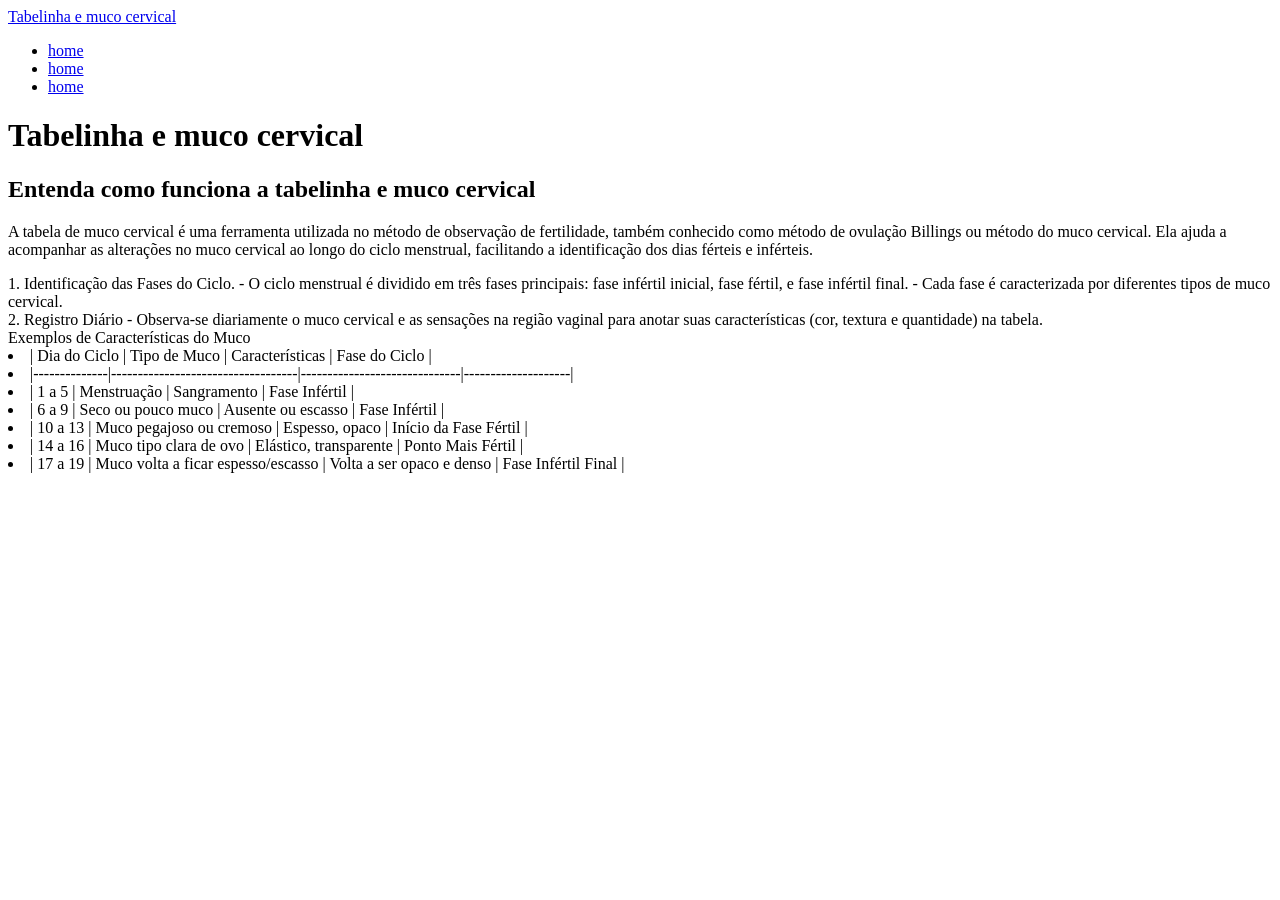
==== amigos de izael.html @ 0b13da15 "Add files via upload" ====
<!DOCTYPE html>
<html lang="pt-br">
<head>
    <meta charset="UTF-8">
    <meta name="viewport" content="width=device-width, initial-scale=1.0">
    <title>Tabelinha e muco cervical</title>
    <link rel="stylesheet" href="style.css">
</head>
<body>
    <header> 
        <nav>
            <a href="#" class="logo">Tabelinha e muco cervical</a>
        </nav>

        <nav>
            <ul class="nav-lista">
                <li><a href="#">home</a></li>
                <li><a href="#">home</a></li>
                <li><a href="#">home</a></li>

            </ul>
        </nav>
        <h1> Tabelinha e muco cervical</h1>
        <h2>Entenda como funciona a tabelinha e muco cervical</h2>
     </header>
     <p> 
            A tabela de muco cervical é uma ferramenta utilizada no método de observação de fertilidade, 
            também conhecido como método de ovulação Billings ou método do muco cervical. 
             Ela ajuda a acompanhar as alterações no muco cervical ao longo do ciclo menstrual, 
            facilitando a identificação dos dias férteis e inférteis. 
    </p>

    <div>
        1. Identificação das Fases do Ciclo.
        - O ciclo menstrual é dividido em três fases principais: fase infértil inicial, fase fértil, e fase infértil final.
        - Cada fase é caracterizada por diferentes tipos de muco cervical.
     </div>
    
     <div>
        2. Registro Diário
        - Observa-se diariamente o muco cervical e as sensações na região vaginal para anotar suas características (cor, textura e quantidade) na tabela.
     </div>

        <div>  
            Exemplos de Características do Muco

          <li>| Dia do Ciclo | Tipo de Muco                      | Características              | Fase do Ciclo     |</li>
          <li>|--------------|-----------------------------------|------------------------------|--------------------|</li>  
          <li>| 1 a 5        | Menstruação                       | Sangramento                  | Fase Infértil     |</li> 
          <li>| 6 a 9        | Seco ou pouco muco                | Ausente ou escasso           | Fase Infértil     |</li>
          <li>| 10 a 13      | Muco pegajoso ou cremoso          | Espesso, opaco               | Início da Fase Fértil |</li>  
          <li>| 14 a 16      | Muco tipo clara de ovo            | Elástico, transparente       | Ponto Mais Fértil |</li> 
          <li>| 17 a 19      | Muco volta a ficar espesso/escasso | Volta a ser opaco e denso    | Fase Infértil Final |</li>
        </div>
</body>
</html>
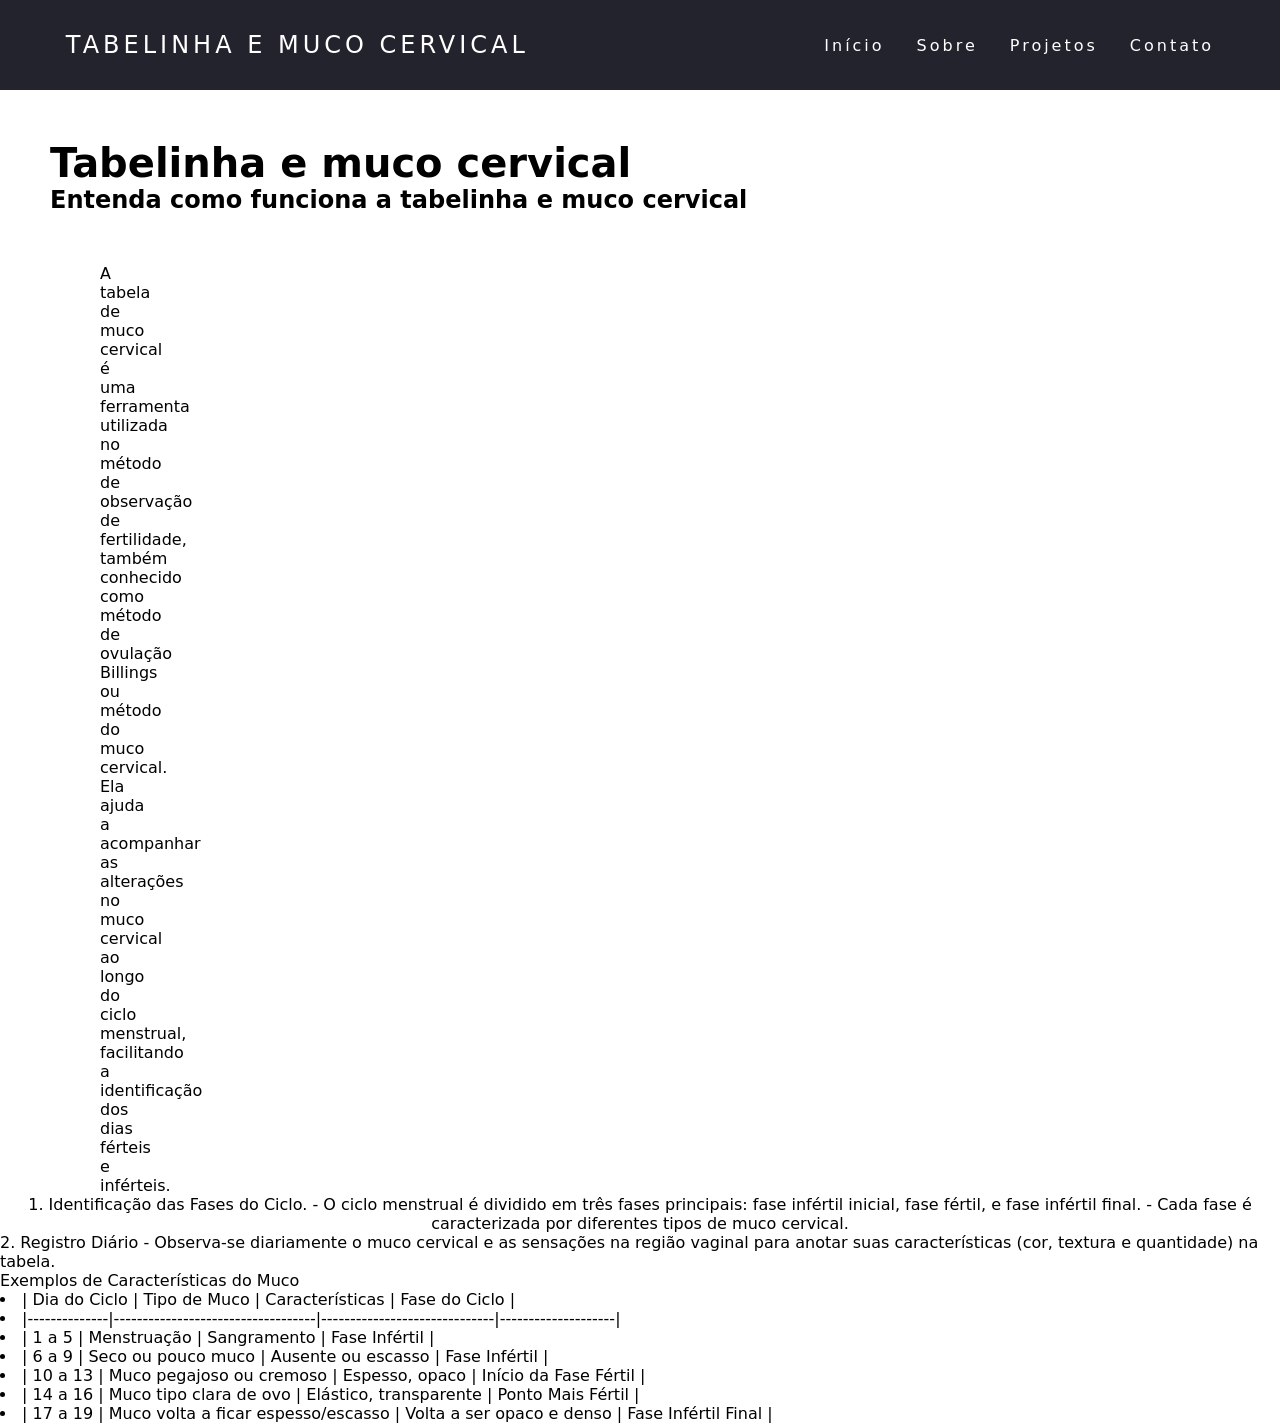
==== commit dc4a86c2: "Add files via upload" ====
--- a/amigos de izael.html
+++ b/amigos de izael.html
@@ -4,44 +4,66 @@
     <meta charset="UTF-8">
     <meta name="viewport" content="width=device-width, initial-scale=1.0">
     <title>Tabelinha e muco cervical</title>
-    <link rel="stylesheet" href="style.css">
+    <link rel="stylesheet" href="css/style.css">
 </head>
 <body>
-    <header> 
+   
+
+
+     <header>
         <nav>
-            <a href="#" class="logo">Tabelinha e muco cervical</a>
+          <a class="logo" href="/">Tabelinha e muco cervical</a>
+          <div class="mobile-menu">
+            <div class="line1"></div>
+            <div class="line2"></div>
+            <div class="line3"></div>
+          </div>
+          <ul class="nav-list">
+            <li><a href="#">Início</a></li>
+            <li><a href="#">Sobre</a></li>
+            <li><a href="#">Projetos</a></li>
+            <li><a href="#">Contato</a></li>
+          </ul>
         </nav>
+      </header>
 
-        <nav>
-            <ul class="nav-lista">
-                <li><a href="#">home</a></li>
-                <li><a href="#">home</a></li>
-                <li><a href="#">home</a></li>
 
-            </ul>
-        </nav>
-        <h1> Tabelinha e muco cervical</h1>
-        <h2>Entenda como funciona a tabelinha e muco cervical</h2>
-     </header>
-     <p> 
-            A tabela de muco cervical é uma ferramenta utilizada no método de observação de fertilidade, 
-            também conhecido como método de ovulação Billings ou método do muco cervical. 
-             Ela ajuda a acompanhar as alterações no muco cervical ao longo do ciclo menstrual, 
-            facilitando a identificação dos dias férteis e inférteis. 
-    </p>
+      <main>
 
-    <div>
-        1. Identificação das Fases do Ciclo.
-        - O ciclo menstrual é dividido em três fases principais: fase infértil inicial, fase fértil, e fase infértil final.
-        - Cada fase é caracterizada por diferentes tipos de muco cervical.
-     </div>
-    
-     <div>
-        2. Registro Diário
-        - Observa-se diariamente o muco cervical e as sensações na região vaginal para anotar suas características (cor, textura e quantidade) na tabela.
-     </div>
 
-        <div>  
+          <div class="texto-muco">
+              <h1> Tabelinha e muco cervical</h1>
+              <h2>Entenda como funciona a tabelinha e muco cervical</h2>
+
+          </div>
+
+
+               <div class="texto">
+                   <p>
+                    A tabela de muco cervical é uma ferramenta utilizada no método de observação de fertilidade,
+                    também conhecido como método de ovulação Billings ou método do muco cervical.
+                     Ela ajuda a acompanhar as alterações no muco cervical ao longo do ciclo menstrual,
+                    facilitando a identificação dos dias férteis e inférteis. 
+                    </p>
+               </div>
+          
+              <div class="texto-ciclo">
+            1. Identificação das Fases do Ciclo.
+            - O ciclo menstrual é dividido em três fases principais: fase infértil inicial, fase fértil, e fase infértil final.
+            - Cada fase é caracterizada por diferentes tipos de muco cervical.
+               </div>
+              
+               <div>
+            2. Registro Diário
+            - Observa-se diariamente o muco cervical e as sensações na região vaginal para anotar suas características (cor, textura e quantidade) na tabela.
+               </div>
+            <div>
+      </main>
+
+
+
+
+
             Exemplos de Características do Muco
 
           <li>| Dia do Ciclo | Tipo de Muco                      | Características              | Fase do Ciclo     |</li>
@@ -52,5 +74,16 @@
           <li>| 14 a 16      | Muco tipo clara de ovo            | Elástico, transparente       | Ponto Mais Fértil |</li> 
           <li>| 17 a 19      | Muco volta a ficar espesso/escasso | Volta a ser opaco e denso    | Fase Infértil Final |</li>
         </div>
+
+
+        <footer>
+
+
+
+        </footer>
+
+
 </body>
+
 </html>
+
--- a/css/style.css
+++ b/css/style.css
@@ -0,0 +1,63 @@
+* {
+    margin: 0;
+    padding: 0;
+    font-family: system-ui, -apple-system, Helvetica, Arial, sans-serif;
+  }
+  
+  a {
+    color: #fff;
+    text-decoration: none;
+    transition: 0.3s;
+  }
+  
+  a:hover {
+    opacity: 0.7;
+  }
+  
+  .logo {
+    font-size: 24px;
+    text-transform: uppercase;
+    letter-spacing: 4px;
+  }
+  
+  nav {
+    display: flex;
+    justify-content: space-around;
+    align-items: center;
+    font-family: system-ui, -apple-system, Helvetica, Arial, sans-serif;
+    background: #23232e;
+    height: 10vh;
+  }
+  
+  
+  
+  .nav-list {
+    list-style: none;
+    display: flex;
+  }
+  
+  .nav-list li {
+    letter-spacing: 3px;
+    margin-left: 32px;
+  }
+  
+
+
+  .texto-muco{
+    padding: 40px;
+    margin: 10px;
+  }
+
+
+  .texto-muco h1{
+    font-size: 40px;
+  }
+
+.texto{
+    padding-left: 100px;
+    padding-right: 1500px;
+}
+
+.texto-ciclo{
+    text-align: center;
+}
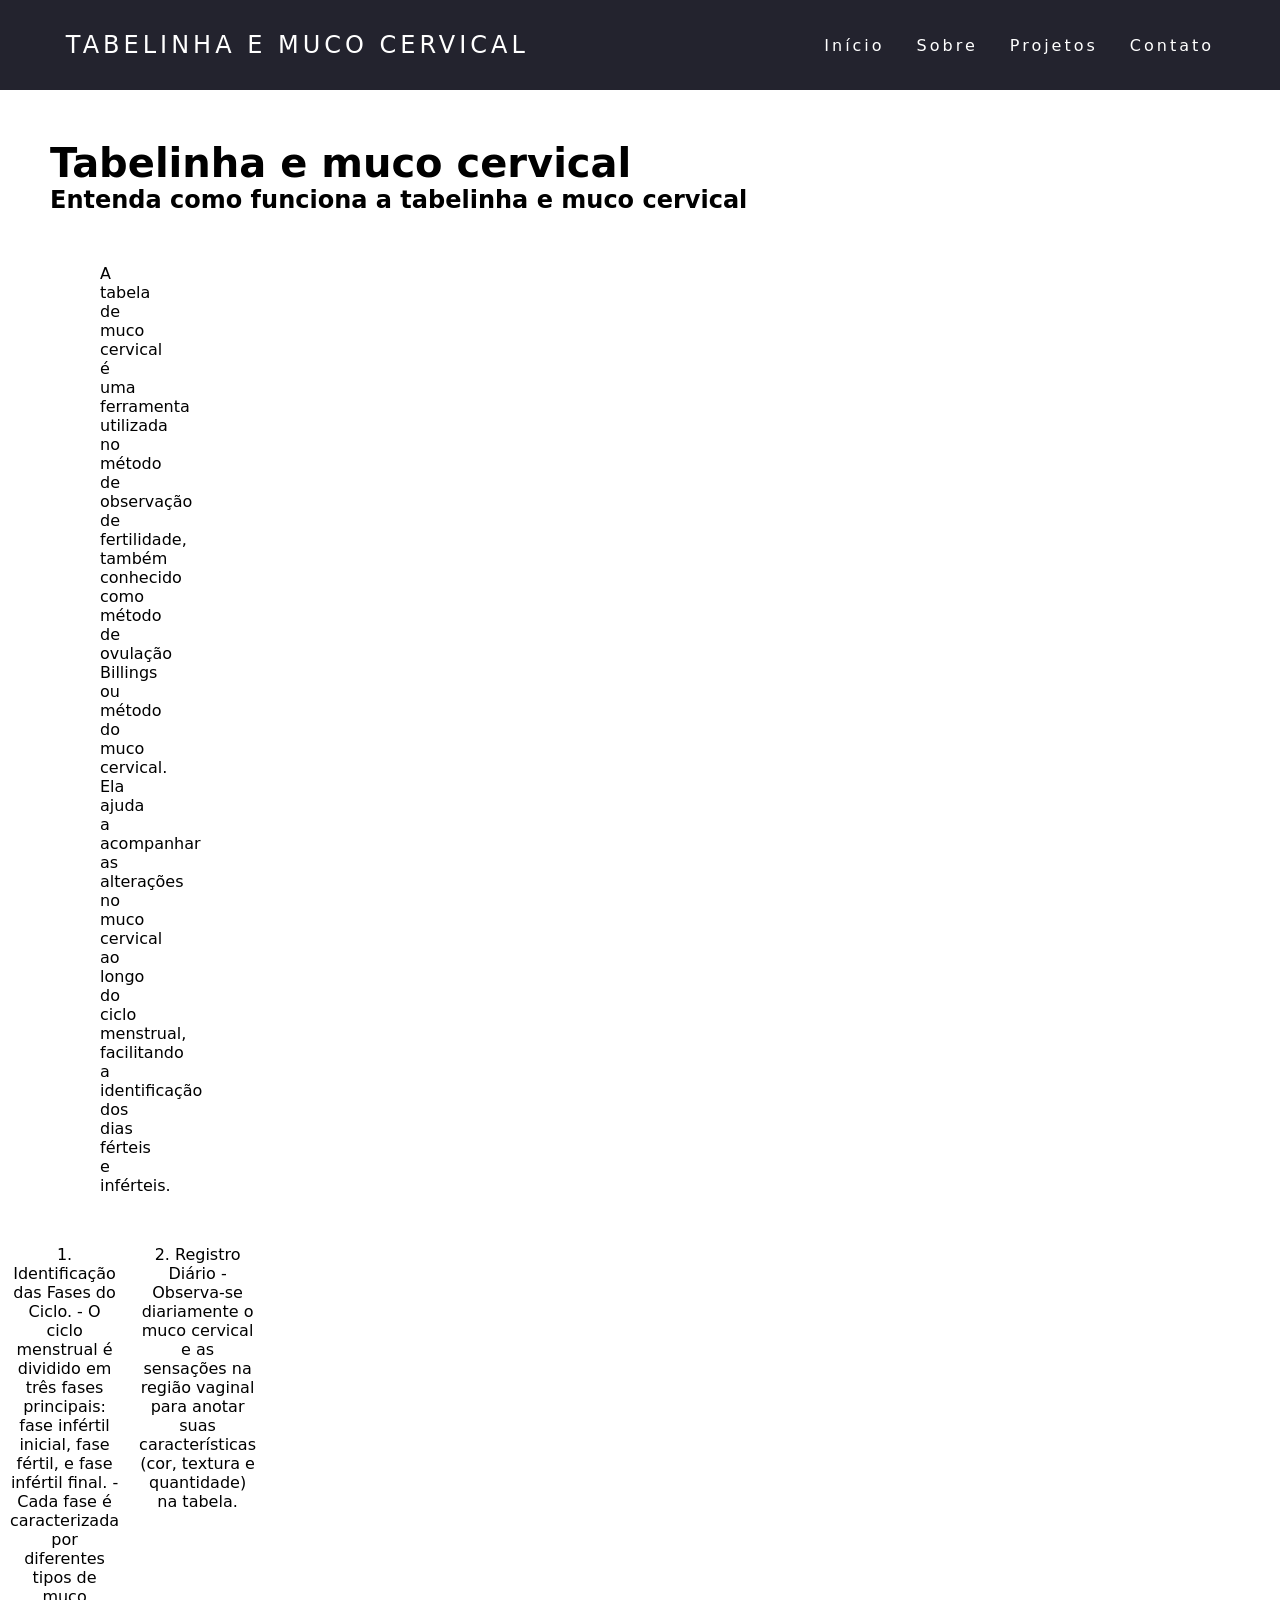
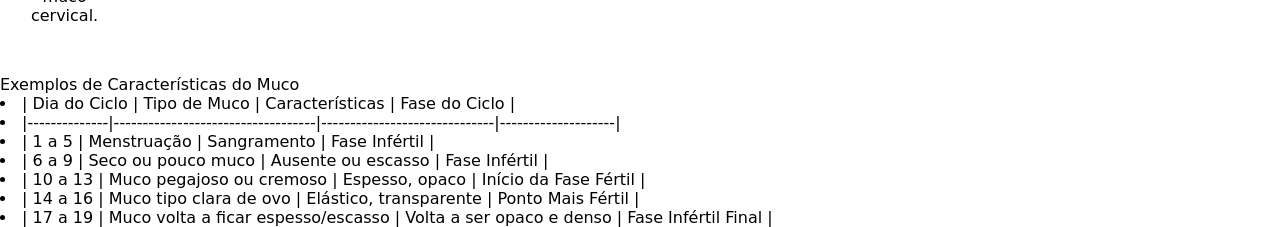
==== commit a75b8a76: "tabelinha" ====
--- a/amigos de izael.html
+++ b/amigos de izael.html
@@ -48,15 +48,21 @@
                </div>
           
               <div class="texto-ciclo">
-            1. Identificação das Fases do Ciclo.
-            - O ciclo menstrual é dividido em três fases principais: fase infértil inicial, fase fértil, e fase infértil final.
-            - Cada fase é caracterizada por diferentes tipos de muco cervical.
+                  <p class="trem">
+                    1. Identificação das Fases do Ciclo.
+                    - O ciclo menstrual é dividido em três fases principais: fase infértil inicial, fase fértil, e fase infértil final.
+                    - Cada fase é caracterizada por diferentes tipos de muco cervical.
+                  </p>
+                  <p class="trem">
+                    2. Registro Diário 
+                  - Observa-se diariamente o muco cervical e as sensações na região vaginal para anotar suas características (cor, textura e quantidade) na tabela. 
+                  </p>
+              </div>
+
+               <div class="texto-ciclo">
+                
                </div>
               
-               <div>
-            2. Registro Diário
-            - Observa-se diariamente o muco cervical e as sensações na região vaginal para anotar suas características (cor, textura e quantidade) na tabela.
-               </div>
             <div>
       </main>
 
--- a/css/style.css
+++ b/css/style.css
@@ -58,6 +58,14 @@
     padding-right: 1500px;
 }
 
+.trem {
+  margin: 0 10px;
+}
+
 .texto-ciclo{
-    text-align: center;
+  text-align: center;
+    display: flex;
+    justify-content: space-between;
+    padding-right: 1500px;
+    padding-top: 50px;
 }
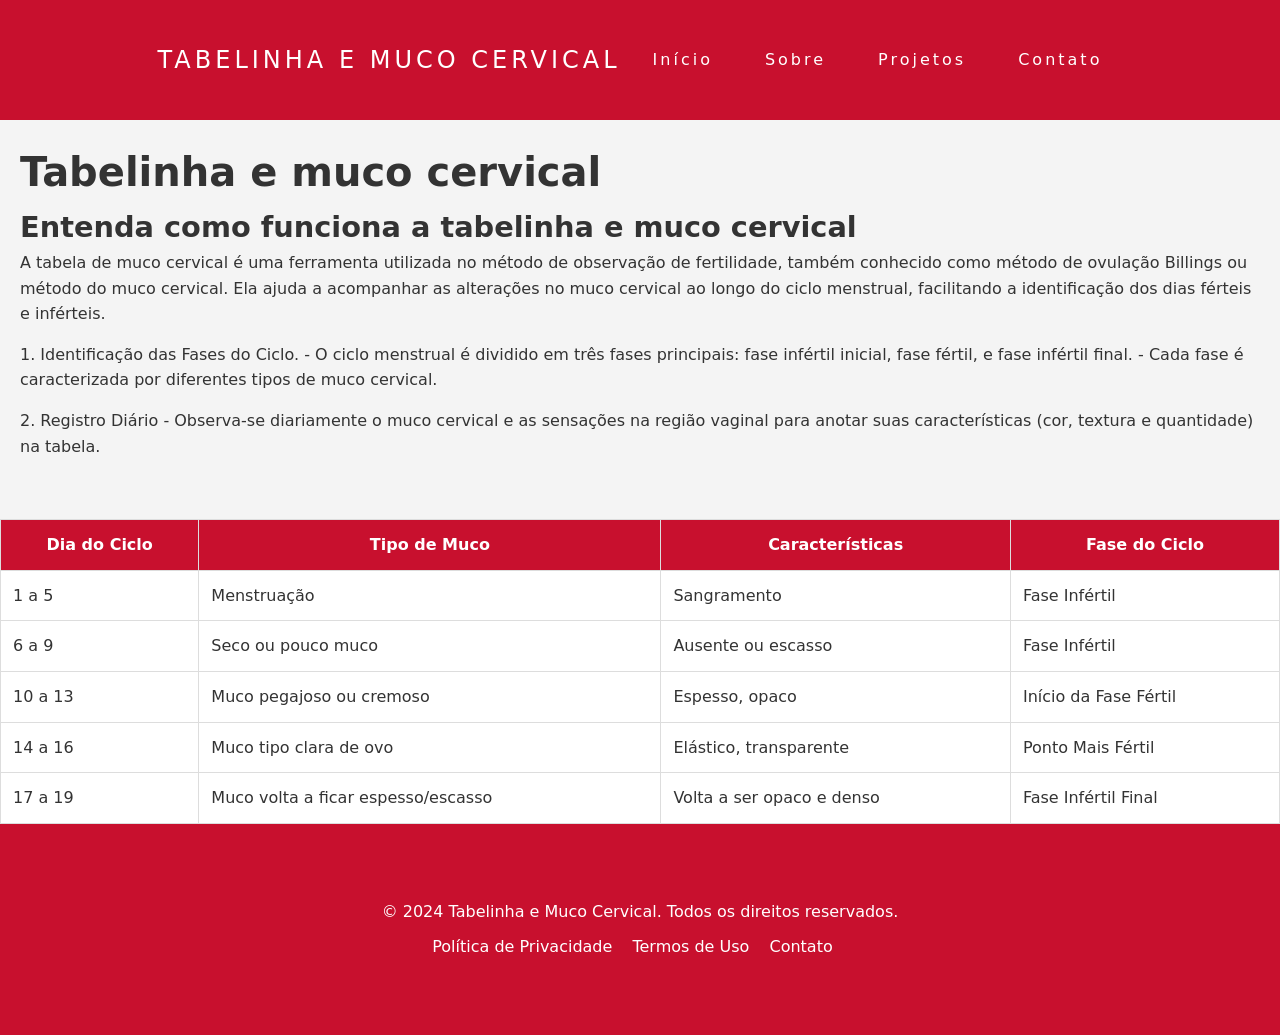
==== commit aaa867f0: "tabelinha" ====
--- a/amigos de izael.html
+++ b/amigos de izael.html
@@ -5,6 +5,7 @@
     <meta name="viewport" content="width=device-width, initial-scale=1.0">
     <title>Tabelinha e muco cervical</title>
     <link rel="stylesheet" href="css/style.css">
+    <link href="https://fonts.googleapis.com/css2?family=Roboto:wght@400;700&display=swap" rel="stylesheet">
 </head>
 <body>
    
@@ -48,44 +49,70 @@
                </div>
           
               <div class="texto-ciclo">
-                  <p class="trem">
+                  <p>
                     1. Identificação das Fases do Ciclo.
                     - O ciclo menstrual é dividido em três fases principais: fase infértil inicial, fase fértil, e fase infértil final.
                     - Cada fase é caracterizada por diferentes tipos de muco cervical.
                   </p>
-                  <p class="trem">
+                  <p>
                     2. Registro Diário 
                   - Observa-se diariamente o muco cervical e as sensações na região vaginal para anotar suas características (cor, textura e quantidade) na tabela. 
                   </p>
               </div>
+              
 
-               <div class="texto-ciclo">
-                
-               </div>
-              
-            <div>
       </main>
 
 
 
-
-
-            Exemplos de Características do Muco
-
-          <li>| Dia do Ciclo | Tipo de Muco                      | Características              | Fase do Ciclo     |</li>
-          <li>|--------------|-----------------------------------|------------------------------|--------------------|</li>  
-          <li>| 1 a 5        | Menstruação                       | Sangramento                  | Fase Infértil     |</li> 
-          <li>| 6 a 9        | Seco ou pouco muco                | Ausente ou escasso           | Fase Infértil     |</li>
-          <li>| 10 a 13      | Muco pegajoso ou cremoso          | Espesso, opaco               | Início da Fase Fértil |</li>  
-          <li>| 14 a 16      | Muco tipo clara de ovo            | Elástico, transparente       | Ponto Mais Fértil |</li> 
-          <li>| 17 a 19      | Muco volta a ficar espesso/escasso | Volta a ser opaco e denso    | Fase Infértil Final |</li>
-        </div>
-
+      <table>
+        <tr>
+            <th>Dia do Ciclo</th>
+            <th>Tipo de Muco</th>
+            <th>Características</th>
+            <th>Fase do Ciclo</th>
+        </tr>
+        <tr>
+            <td>1 a 5</td>
+            <td>Menstruação</td>
+            <td>Sangramento</td>
+            <td>Fase Infértil</td>
+        </tr>
+        <tr>
+            <td>6 a 9</td>
+            <td>Seco ou pouco muco</td>
+            <td>Ausente ou escasso</td>
+            <td>Fase Infértil</td>
+        </tr>
+        <tr>
+            <td>10 a 13</td>
+            <td>Muco pegajoso ou cremoso</td>
+            <td>Espesso, opaco</td>
+            <td>Início da Fase Fértil</td>
+        </tr>
+        <tr>
+            <td>14 a 16</td>
+            <td>Muco tipo clara de ovo</td>
+            <td>Elástico, transparente</td>
+            <td>Ponto Mais Fértil</td>
+        </tr>
+        <tr>
+            <td>17 a 19</td>
+            <td>Muco volta a ficar espesso/escasso</td>
+            <td>Volta a ser opaco e denso</td>
+            <td>Fase Infértil Final</td>
+        </tr>
+     </table>
 
         <footer>
-
-
-
+            <div class="footer-content">
+                <p>&copy; 2024 Tabelinha e Muco Cervical. Todos os direitos reservados.</p>
+                <ul class="footer-links">
+                    <li><a href="#">Política de Privacidade</a></li>
+                    <li><a href="#">Termos de Uso</a></li>
+                    <li><a href="#">Contato</a></li>
+                </ul>
+            </div>
         </footer>
 
 
--- a/css/style.css
+++ b/css/style.css
@@ -25,7 +25,7 @@
     justify-content: space-around;
     align-items: center;
     font-family: system-ui, -apple-system, Helvetica, Arial, sans-serif;
-    background: #23232e;
+    background: #c8102e;;
     height: 10vh;
   }
   
@@ -43,29 +43,131 @@
   
 
 
-  .texto-muco{
-    padding: 40px;
-    margin: 10px;
-  }
+  /* style.css */
 
-
-  .texto-muco h1{
-    font-size: 40px;
-  }
-
-.texto{
-    padding-left: 100px;
-    padding-right: 1500px;
+/* Reset básico */
+* {
+  margin: 0;
+  padding: 0;
+  box-sizing: border-box;
 }
 
-.trem {
-  margin: 0 10px;
+/* Estilo do corpo */
+body {
+  font-family: 'Arial', sans-serif;
+  line-height: 1.6;
+  background-color: #f4f4f4; /* Cor de fundo clara */
+  color: #333; /* Texto escuro para melhor legibilidade */
 }
 
-.texto-ciclo{
+/* Estilo do cabeçalho */
+header {
+  background-color: #c8102e; /* Vermelho G1 */
+  color: white;
+  padding: 15px 0;
+}
+
+header .logo {
+  font-size: 24px;
   text-align: center;
-    display: flex;
-    justify-content: space-between;
-    padding-right: 1500px;
-    padding-top: 50px;
+  display: block;
+}
+
+/* Navegação */
+nav {
+  display: flex;
+  justify-content: center;
+}
+
+.nav-list {
+  list-style-type: none;
+}
+
+.nav-list li {
+  margin-right: 20px; /* Espaçamento entre os itens */
+}
+
+.nav-list a {
+  color: white;
+  text-decoration: none;
+}
+
+/* Estilo do conteúdo principal */
+main {
+  padding: 20px;
+}
+
+/* Estilo dos textos principais */
+.texto-muco h1 {
+  font-size: 2.5em; /* Título maior */
+}
+
+.texto-muco h2 {
+  font-size: 1.8em; /* Subtítulo menor */
+}
+
+/* Parágrafos e listas */
+.texto p, .texto-ciclo p {
+  margin-bottom: 15px; /* Espaçamento entre parágrafos */
+}
+
+/* Alinhamento com a tabela */
+.texto-ciclo {
+  margin-bottom: 20px; /* Espaço abaixo da seção de texto */
+}
+
+/* Tabela de características do muco */
+table {
+  width: 100%;
+  border-collapse: collapse; /* Remove espaços entre bordas */
+  margin-top: 20px; /* Espaço acima da tabela */
+}
+
+th, td {
+  border: 1px solid #ddd; /* Bordas da tabela */
+  padding: 12px; /* Espaçamento interno das células */
+}
+
+th {
+  background-color: #c8102e; /* Cor de fundo dos cabeçalhos */
+  color: white; /* Texto branco nos cabeçalhos */
+}
+
+td {
+  background-color: #fff; /* Cor de fundo das células */
+}
+
+/* Estilo do rodapé */
+footer {
+  text-align: center;
+  padding: 10px 0;
+}
+/* Estilo do rodapé */
+footer {
+  background-color: #c8102e; /* Cor de fundo escura */
+  color: white; /* Texto branco */
+  padding: 75px 0; /* Espaçamento interno */
+}
+
+.footer-content {
+  text-align: center; /* Centraliza o texto */
+}
+
+.footer-links {
+  list-style-type: none; /* Remove marcadores da lista */
+  margin-top: 10px; /* Espaço acima da lista */
+}
+
+.footer-links li {
+  display: inline; /* Itens lado a lado */
+  margin-right: 15px; /* Espaço entre os links */
+}
+
+.footer-links a {
+  color: white; /* Cor dos links */
+  text-decoration: none; /* Remove sublinhado */
+}
+
+.footer-links a:hover {
+  opacity: 0.7; /* Efeito hover nos links */
 }
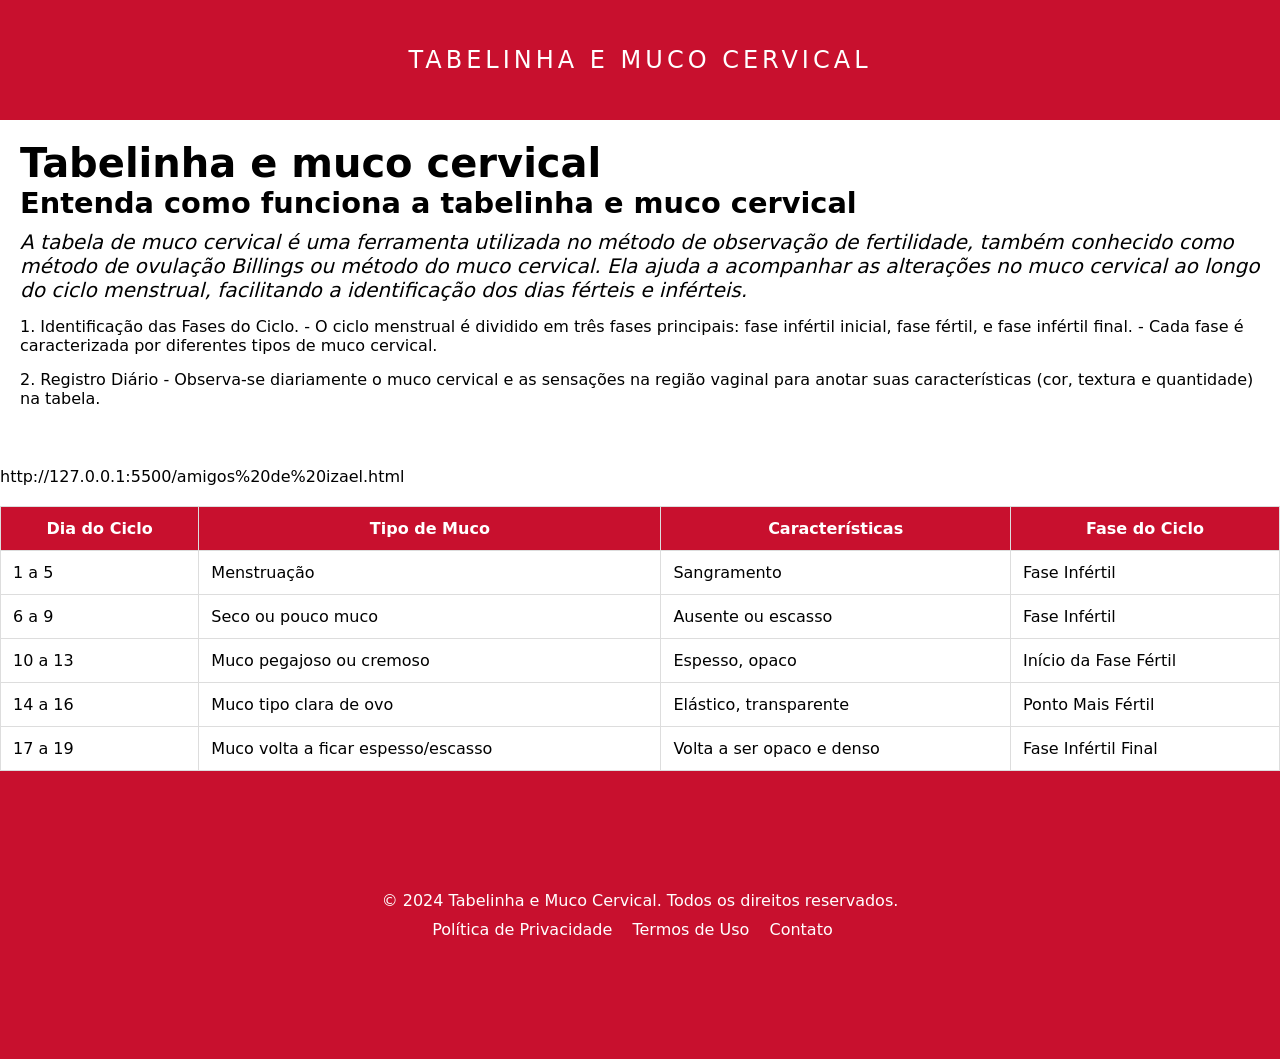
==== commit 843836f8: "tabelinha" ====
--- a/amigos de izael.html
+++ b/amigos de izael.html
@@ -4,7 +4,7 @@
     <meta charset="UTF-8">
     <meta name="viewport" content="width=device-width, initial-scale=1.0">
     <title>Tabelinha e muco cervical</title>
-    <link rel="stylesheet" href="css/style.css">
+    <link rel="stylesheet" href="./css/style.css">
     <link href="https://fonts.googleapis.com/css2?family=Roboto:wght@400;700&display=swap" rel="stylesheet">
 </head>
 <body>
@@ -19,12 +19,7 @@
             <div class="line2"></div>
             <div class="line3"></div>
           </div>
-          <ul class="nav-list">
-            <li><a href="#">Início</a></li>
-            <li><a href="#">Sobre</a></li>
-            <li><a href="#">Projetos</a></li>
-            <li><a href="#">Contato</a></li>
-          </ul>
+          
         </nav>
       </header>
 
@@ -59,6 +54,9 @@
                   - Observa-se diariamente o muco cervical e as sensações na região vaginal para anotar suas características (cor, textura e quantidade) na tabela. 
                   </p>
               </div>
+
+              <img src="" alt="">
+
               
 
       </main>
@@ -79,7 +77,7 @@
             <td>Fase Infértil</td>
         </tr>
         <tr>
-            <td>6 a 9</td>
+            <td>6 a 9</td>http://127.0.0.1:5500/amigos%20de%20izael.html
             <td>Seco ou pouco muco</td>
             <td>Ausente ou escasso</td>
             <td>Fase Infértil</td>
--- a/css/style.css
+++ b/css/style.css
@@ -52,7 +52,8 @@
   box-sizing: border-box;
 }
 
-/* Estilo do corpo */
+/* Estilo do corpo */   A tabela de muco cervical é uma ferramenta utilizada no método de observação de fertilidade,
+                    também c
 body {
   font-family: 'Arial', sans-serif;
   line-height: 1.6;
@@ -106,6 +107,12 @@
   font-size: 1.8em; /* Subtítulo menor */
 }
 
+.texto{
+  font-style: italic;
+  font-size: 20px;
+  padding-top: 10px;
+}
+
 /* Parágrafos e listas */
 .texto p, .texto-ciclo p {
   margin-bottom: 15px; /* Espaçamento entre parágrafos */
@@ -146,7 +153,7 @@
 footer {
   background-color: #c8102e; /* Cor de fundo escura */
   color: white; /* Texto branco */
-  padding: 75px 0; /* Espaçamento interno */
+  padding: 120px 0; /* Espaçamento interno */
 }
 
 .footer-content {
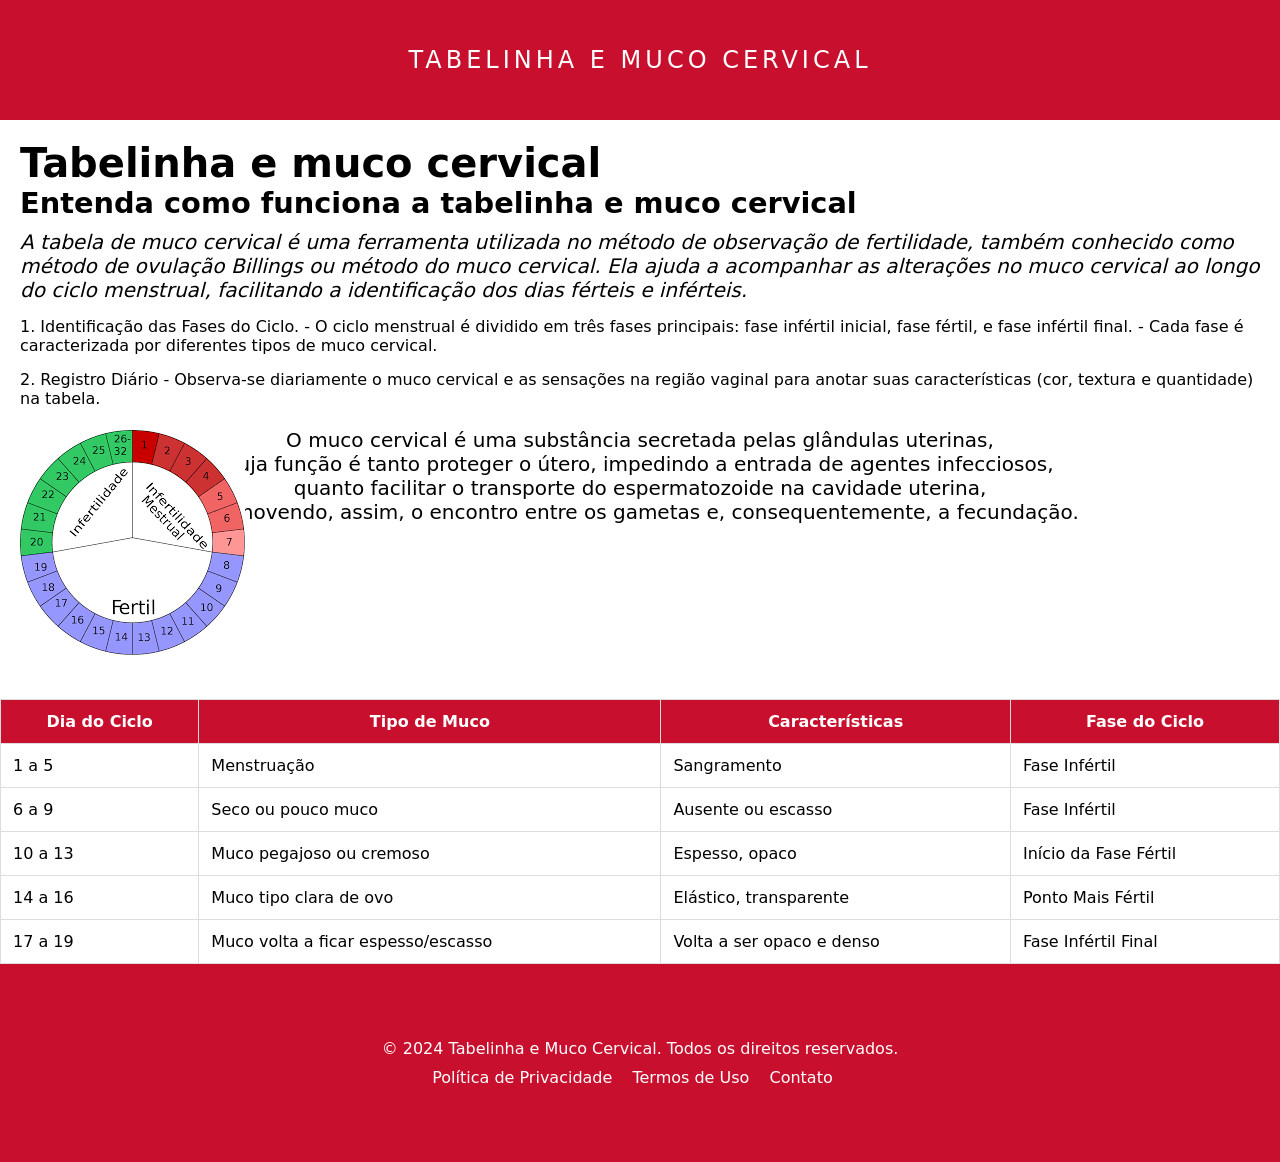
==== commit 2c43bb39: "tabelinha" ====
--- a/amigos de izael.html
+++ b/amigos de izael.html
@@ -55,7 +55,18 @@
                   </p>
               </div>
 
-              <img src="" alt="">
+                <div class="tabelinha">
+                    <p>
+                        O muco cervical é uma substância secretada pelas glândulas uterinas,
+                        <br> cuja função é tanto proteger o útero, impedindo a entrada de agentes infecciosos,
+                        <br> quanto facilitar o transporte do espermatozoide na cavidade uterina, 
+                        <br> promovendo, assim, o encontro entre os gametas e, consequentemente, a fecundação.
+                     </p>
+       
+                </div>
+
+                <img src="./img/tabelinha.png" alt="tabelinha">
+              
 
               
 
@@ -77,7 +88,7 @@
             <td>Fase Infértil</td>
         </tr>
         <tr>
-            <td>6 a 9</td>http://127.0.0.1:5500/amigos%20de%20izael.html
+            <td>6 a 9</td>
             <td>Seco ou pouco muco</td>
             <td>Ausente ou escasso</td>
             <td>Fase Infértil</td>
--- a/css/style.css
+++ b/css/style.css
@@ -123,6 +123,12 @@
   margin-bottom: 20px; /* Espaço abaixo da seção de texto */
 }
 
+  .tabelinha{
+    text-align: center;
+    font-size: 20px;
+    height: 2px;
+  }
+
 /* Tabela de características do muco */
 table {
   width: 100%;
@@ -153,7 +159,7 @@
 footer {
   background-color: #c8102e; /* Cor de fundo escura */
   color: white; /* Texto branco */
-  padding: 120px 0; /* Espaçamento interno */
+  padding: 75px 0; /* Espaçamento interno */
 }
 
 .footer-content {
